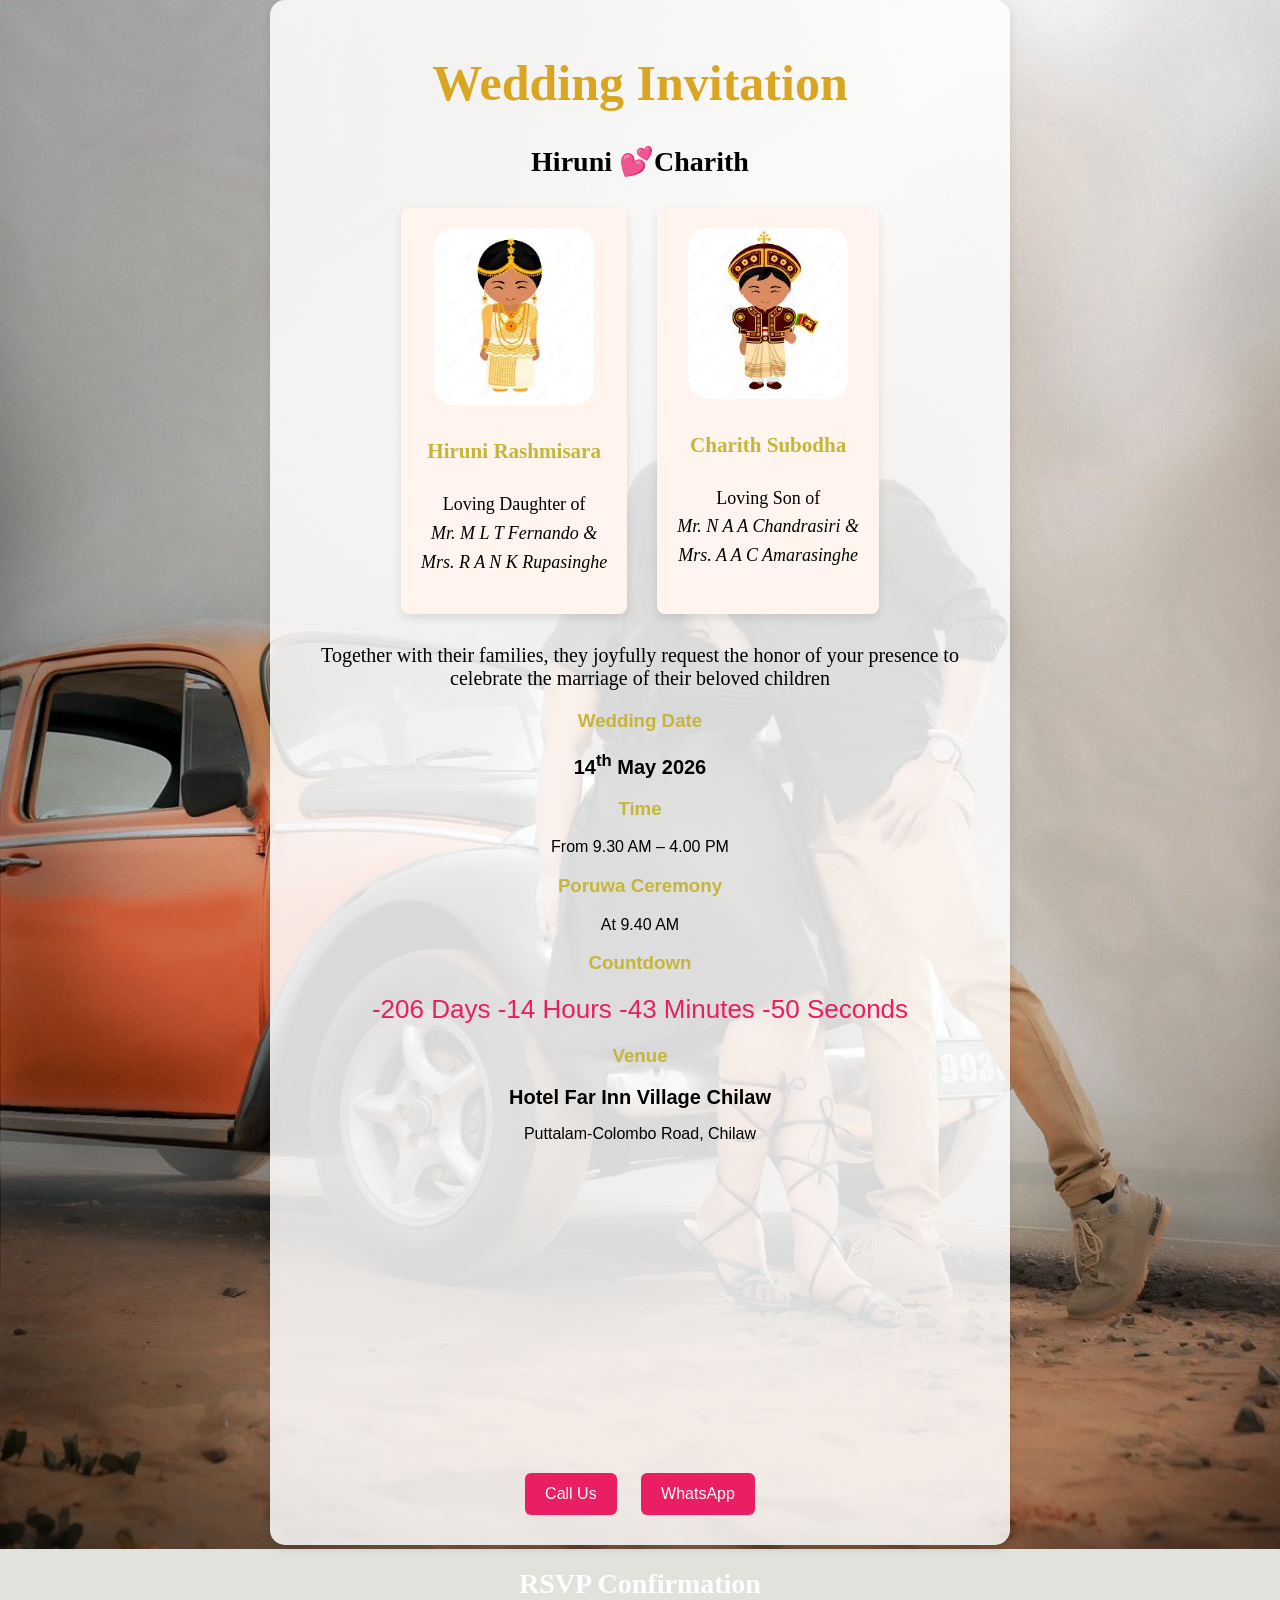
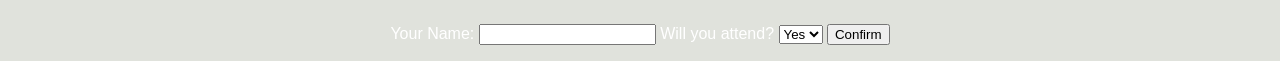
==== index.html @ bb63e548 "Add files via upload" ====
<!DOCTYPE html>
<html lang="en">
<head>
<meta charset="UTF-8">
<meta name="viewport" content="width=device-width, initial-scale=1.0">
<title>Wedding Invitation</title>
<link rel="stylesheet" href="style.css">
<style>
	h2{
	font-family:  Monotype Corsiva;
	font-size: 28px;
	}
	
	h3{
	color: #C5B538;
	}
	
	span {
	font-size: 20px;
	}
	
	#rsvpForm {
	color:white;
	}

</style>
</head>

<body>

<audio autoplay loop>
<source src="Wedding-Invitation/song.mp3" type="audio/mp3">
</audio>

<div class="container">

<h1>Wedding Invitation</h1>



<h2>Hiruni  💕Charith </h2>


<div class="couple">

<div class="bride">
<img src="Bride.jpg">
<h3>Hiruni Rashmisara</h3>
<p>Loving Daughter of<br>
<em>Mr. M L T Fernando &</em><br> 
<em>Mrs. R A N K Rupasinghe</em></p>
</div>

<div class="groom">
<img src="Groom.jpg">
<h3>Charith Subodha</h3>
<p>Loving Son of<br>
<em>Mr. N A A Chandrasiri &</em><br>
<em>Mrs. A A C Amarasinghe</em></p>
</div>

</div>

<p class="message">
Together with their families, they joyfully request the honor of your presence to celebrate the marriage of their beloved children
</p>

<h3>Wedding Date</h3>
<p><b><span>14<sup>th</sup> May 2026</b></span></p>

<h3>Time</h3>
<p>From 9.30 AM – 4.00 PM</p>

<h3>Poruwa Ceremony</h3>
<p>At 9.40 AM</p>

<h3>Countdown</h3>
<div id="countdown"></div>

<h3>Venue</h3>

<p><span><b>Hotel Far Inn Village Chilaw</b></span></p>
<p>Puttalam-Colombo Road, Chilaw</p>

<iframe
src="https://maps.google.com/maps?q=Hotel%20Far%20Inn%20Village%20Chilaw&t=&z=13&ie=UTF8&iwloc=&output=embed">
</iframe>

<div class="contact">

<a href="tel:0776244262">Call Us</a>

<a href="https://wa.me/94705693045">WhatsApp</a>

</div>

</div>

<h2 class ="rsvp">RSVP Confirmation</h2>
<form id="rsvpForm">
  <label for="name">Your Name:</label>
  <input type="text" id="name" required>
  
  <label for="attending">Will you attend?</label>
  <select id="attending" required>
    <option value="Yes">Yes</option>
    <option value="No">No</option>
  </select>
  
  <button type="submit">Confirm</button>
</form>

<p id="rsvpMessage" style="color:green; font-weight:bold;"></p>

<script src="script.js"></script>

</body>
</html>
---- style.css ----
body{
font-family: Script MT Bold;
margin:0;
text-align:center;
background:#E0E2DC;

font-family: Arial;
margin:0;
text-align:center;


background-image: url("w41.jpg");
background-size: cover;
background-position: center top;
background-attachment: fixed;
background-repeat: no-repeat; 
}



.container{
border-radius: 8px;
box-shadow: 0 4px 10px rgba(0,0,0,0.1);
padding:20px;
max-width:700px;
margin:auto;
}

h1{
font-family: Monotype Corsiva;
font-size:50px;
color:#DAA520;
}



.message{
font-family: 'Cinzel', serif;
font-size: 20px;
margin:20px;
}

.couple{
font-family: 'Cinzel', serif;
font-size:18px;
line-height:1.6;
display:flex;
flex-wrap:wrap;
justify-content:center;
gap:30px;
margin:30px 0;


}

.bride{
 padding: 20px;
        background: #FFF5EE;
        border-radius: 8px;
        box-shadow: 0 4px 10px rgba(0,0,0,0.1); /* Adds a nice card effect */
        text-align: center;
}

.groom{
 padding: 20px;
        background: #FFF5EE;
        border-radius: 8px;
        box-shadow: 0 4px 10px rgba(0,0,0,0.1); /* Adds a nice card effect */
        text-align: center;
}

.couple img{
width:160px;
border-radius:20px;
}

#countdown{
font-size:26px;
color:#e91e63;
margin:20px;
}

iframe{
width:100%;
height:250px;
border:0;
margin-top:20px;
}

.contact{
margin-top:30px;
}

.contact a{
display:inline-block;
margin:10px;
padding:12px 20px;
background:#e91e63;
color:white;
text-decoration:none;
border-radius:6px;
hover: green;
}

.contact a:hover {
	background: green;
}

.container{
padding:20px;
max-width:700px;
margin:auto;

background: rgba(255,255,255,0.85);
border-radius:15px;
}

.rsvp {
color:white;	
}
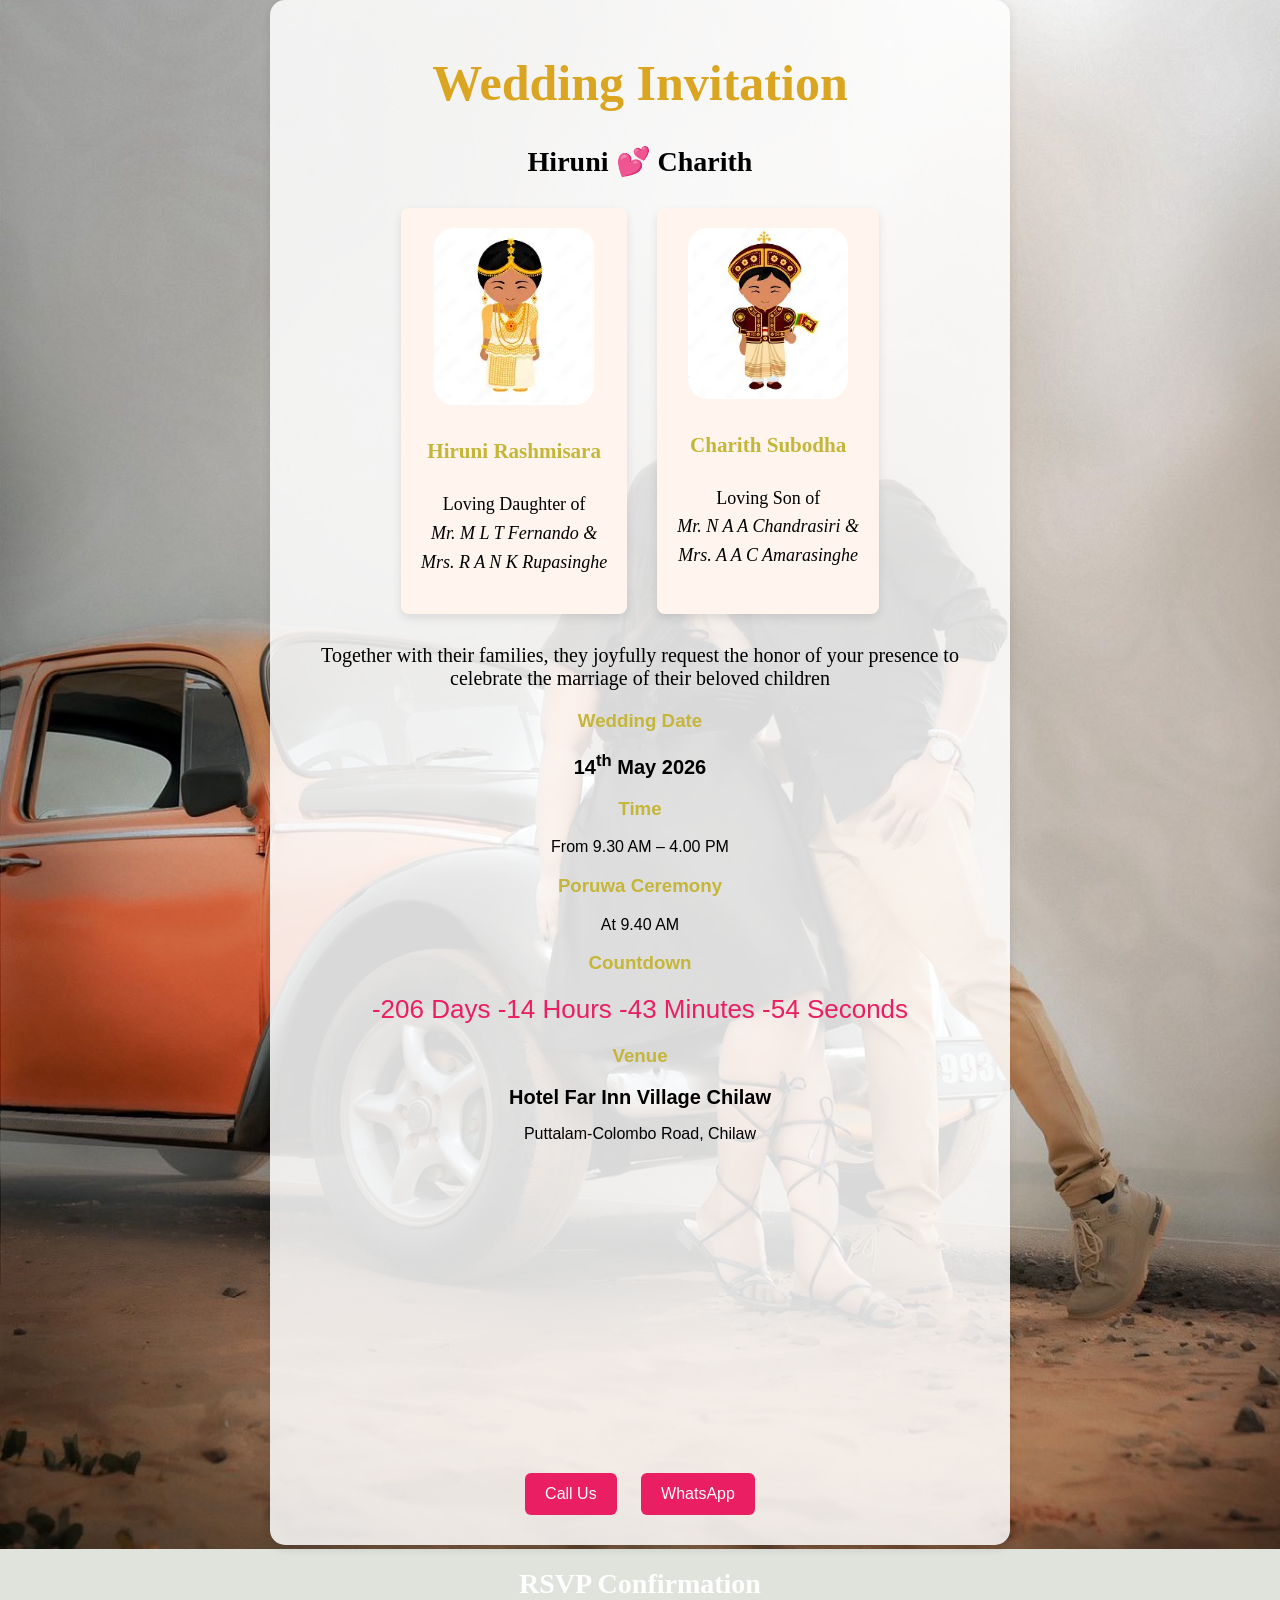
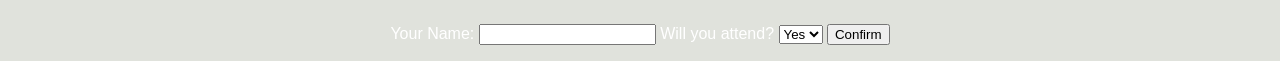
==== commit 0b63a590: "Update index.html" ====
--- a/index.html
+++ b/index.html
@@ -38,7 +38,7 @@
 
 
 
-<h2>Hiruni  💕Charith </h2>
+<h2>Hiruni  💕 Charith </h2>
 
 
 <div class="couple">
@@ -115,4 +115,4 @@
 <script src="script.js"></script>
 
 </body>
-</html>+</html>
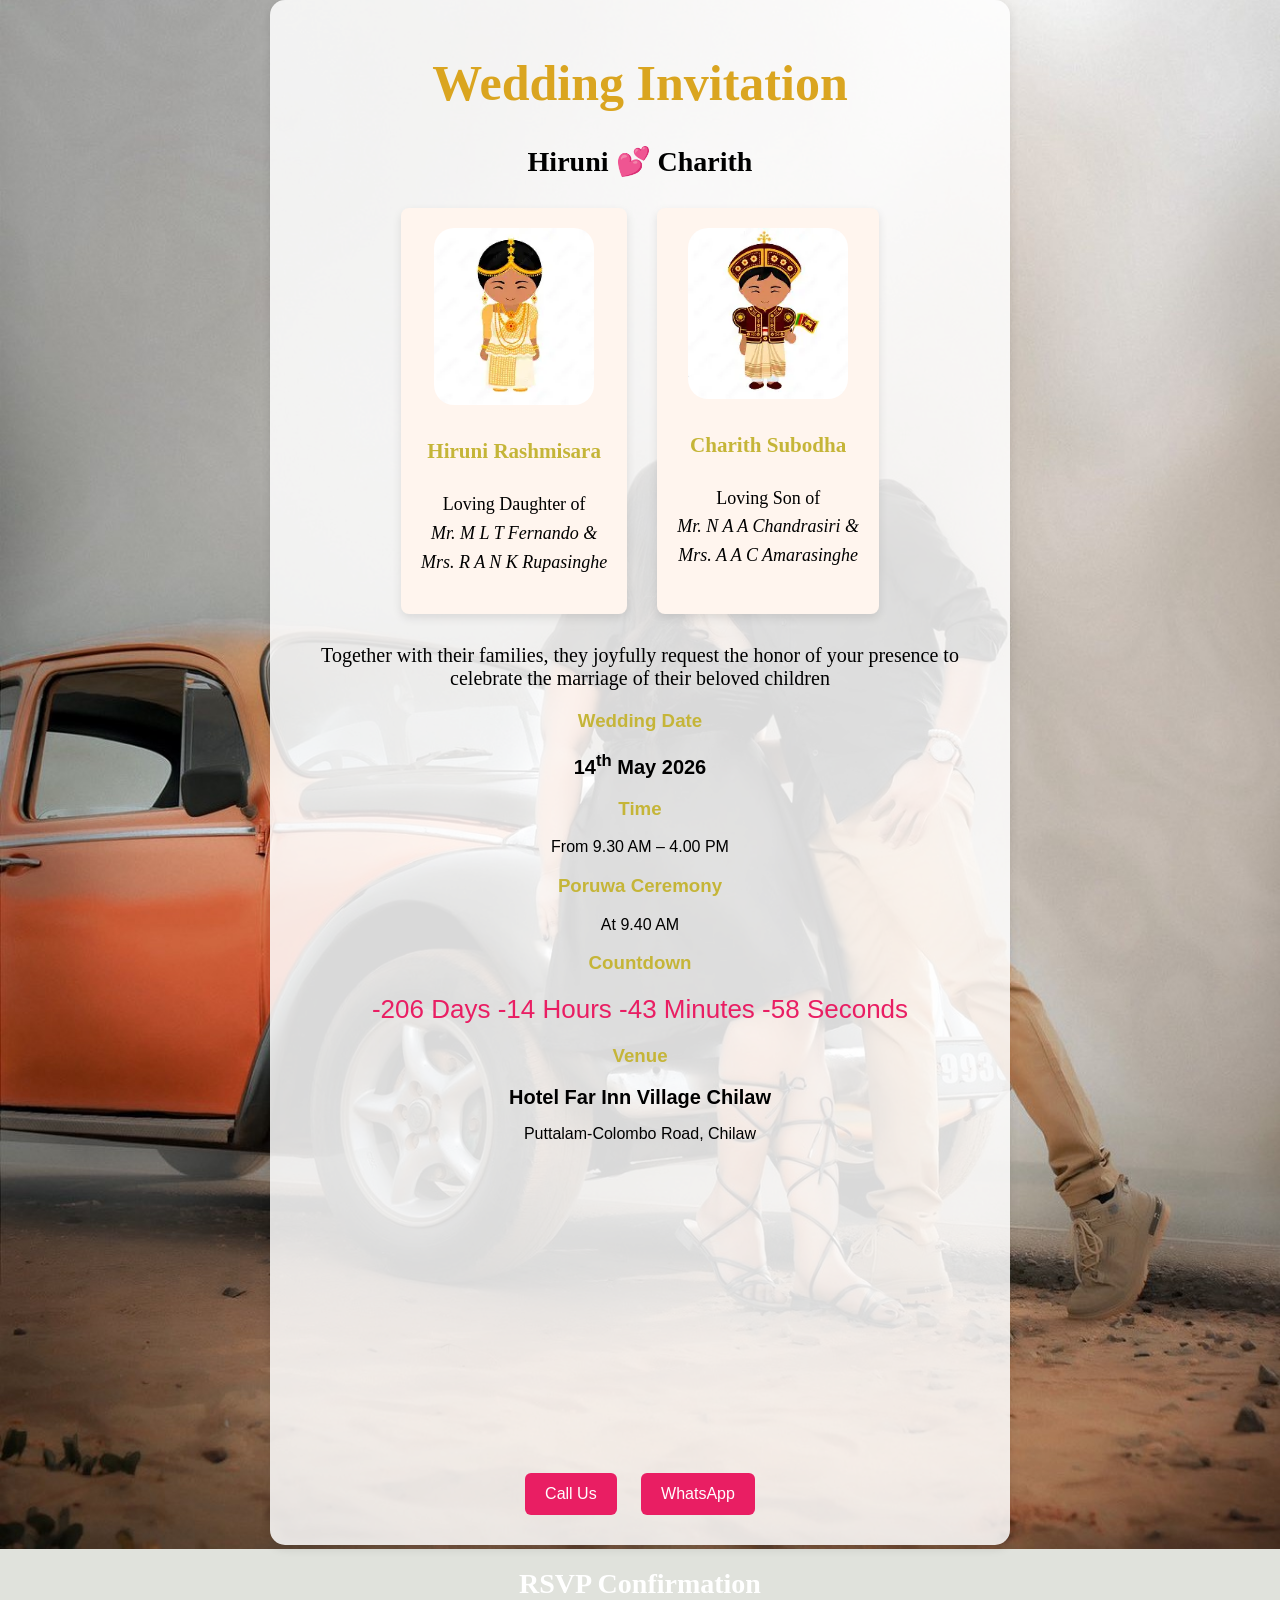
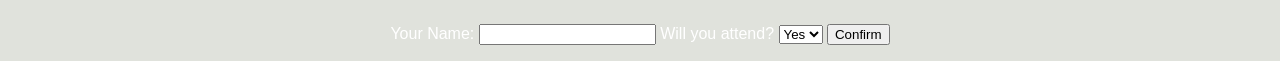
==== commit 4ae942cf: "Update index.html" ====
--- a/index.html
+++ b/index.html
@@ -38,7 +38,7 @@
 
 
 
-<h2>Hiruni  💕 Charith </h2>
+<h2>Hiruni 💕 Charith </h2>
 
 
 <div class="couple">
